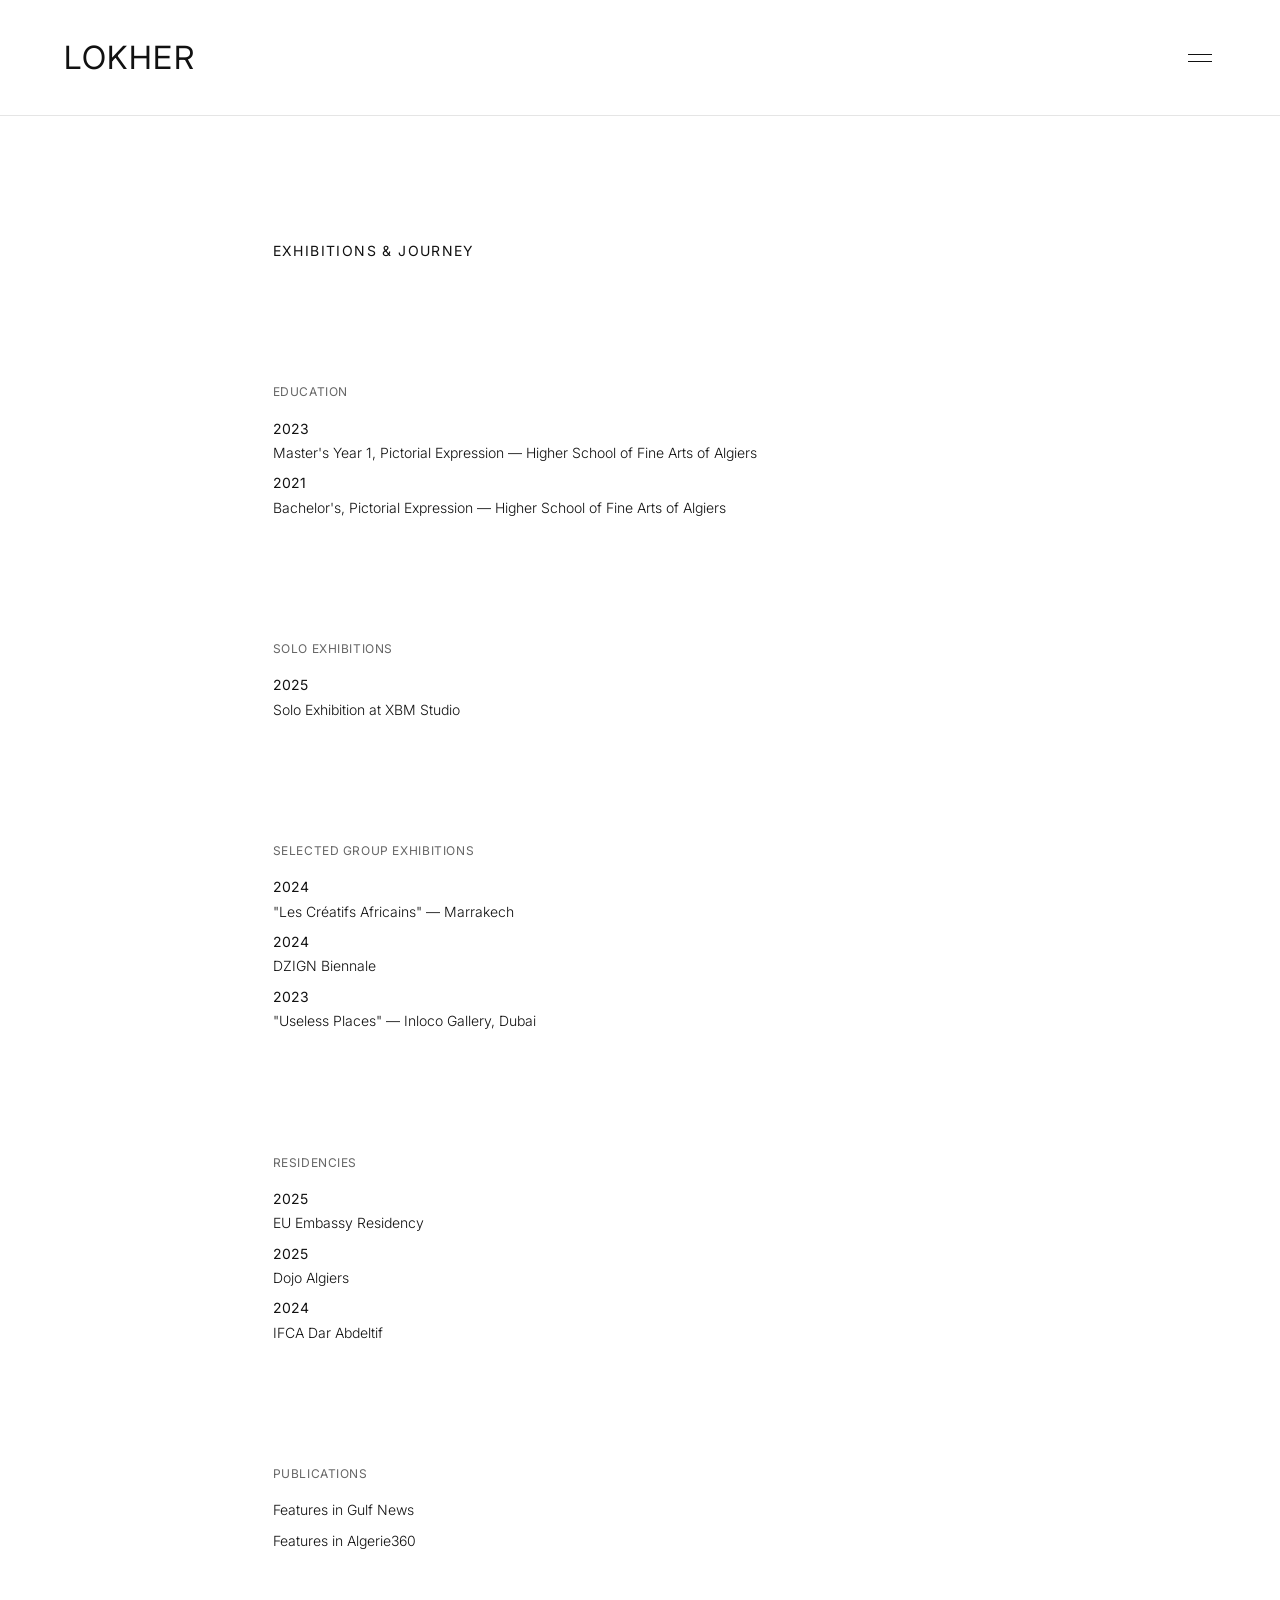
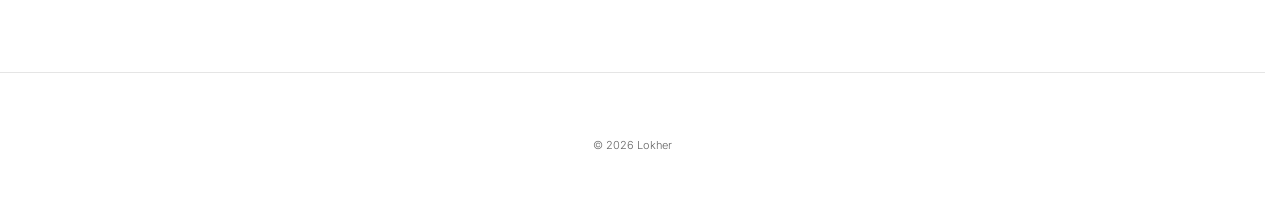
==== journey.html @ 9efd9e7e "feat: restructure to multi-page portfolio, add homepage animation, and extract CV" ====
<!DOCTYPE html>
<html lang="en">
<head>
    <meta charset="UTF-8">
    <meta name="viewport" content="width=device-width, initial-scale=1.0">
    <title>Lokher — Exhibitions & Journey</title>
    <meta name="description" content="Portfolio of Lokher, artist based in Algiers, Algeria">
    <link rel="stylesheet" href="style.css">
    <link rel="preconnect" href="https://fonts.googleapis.com">
    <link rel="preconnect" href="https://fonts.gstatic.com" crossorigin>
    <link href="https://fonts.googleapis.com/css2?family=Inter:wght@300;400&display=swap" rel="stylesheet">
</head>
<body>
    <header class="header">
        <a href="/" class="logo">Lokher</a>
        <button class="menu-toggle" aria-label="Open menu" aria-expanded="false">
            <span class="menu-line"></span>
            <span class="menu-line"></span>
        </button>
    </header>

    <nav class="nav-overlay" aria-hidden="true">
        <button class="nav-close" aria-label="Close menu">
            <span class="menu-line"></span>
            <span class="menu-line"></span>
        </button>
        <ul class="nav-list">
            <li><a href="index.html">Home</a></li>
            <li><a href="portfolio.html">Selected Works</a></li>
            <li><a href="journey.html">Exhibitions & Journey</a></li>
            <li><a href="index.html#about">About</a></li>
            <li><a href="index.html#contact">Contact</a></li>
        </ul>
        <div class="nav-meta">
            <p>Algiers, Algeria</p>
        </div>
    </nav>

    <main>
        <section class="journey">
            <div class="journey-content">
                <h2>Exhibitions & Journey</h2>

                <div class="timeline">
                    <div class="timeline-item">
                        <h3>Education</h3>
                        <ul>
                            <li><span class="year">2023</span> Master's Year 1, Pictorial Expression — Higher School of Fine Arts of Algiers</li>
                            <li><span class="year">2021</span> Bachelor's, Pictorial Expression — Higher School of Fine Arts of Algiers</li>
                        </ul>
                    </div>

                    <div class="timeline-item">
                        <h3>Solo Exhibitions</h3>
                        <ul>
                            <li><span class="year">2025</span> Solo Exhibition at XBM Studio</li>
                        </ul>
                    </div>

                    <div class="timeline-item">
                        <h3>Selected Group Exhibitions</h3>
                        <ul>
                            <li><span class="year">2024</span> "Les Créatifs Africains" — Marrakech</li>
                            <li><span class="year">2024</span> DZIGN Biennale</li>
                            <li><span class="year">2023</span> "Useless Places" — Inloco Gallery, Dubai</li>
                        </ul>
                    </div>

                    <div class="timeline-item">
                        <h3>Residencies</h3>
                        <ul>
                            <li><span class="year">2025</span> EU Embassy Residency</li>
                            <li><span class="year">2025</span> Dojo Algiers</li>
                            <li><span class="year">2024</span> IFCA Dar Abdeltif</li>
                        </ul>
                    </div>

                    <div class="timeline-item">
                        <h3>Publications</h3>
                        <ul>
                            <li>Features in Gulf News</li>
                            <li>Features in Algerie360</li>
                        </ul>
                    </div>
                </div>
            </div>
        </section>
    </main>

    <footer class="footer">
        <p>&copy; 2026 Lokher</p>
    </footer>

    <script src="script.js"></script>
</body>
</html>
---- style.css ----
*, *::before, *::after {
    margin: 0;
    padding: 0;
    box-sizing: border-box;
}

:root {
    --bg: #FFFFFF;
    --text: #111111;
    --text-light: #666666;
    --border: #e5e5e5;
    --font: 'Inter', -apple-system, BlinkMacSystemFont, sans-serif;
    --spacing-xs: 8px;
    --spacing-sm: 16px;
    --spacing-md: 32px;
    --spacing-lg: 64px;
    --spacing-xl: 120px;
    --spacing-2xl: 180px;
}

html {
    font-size: 16px;
    scroll-behavior: smooth;
    scrollbar-gutter: stable;
}

body {
    font-family: var(--font);
    font-weight: 300;
    background-color: var(--bg);
    color: var(--text);
    line-height: 1.6;
    -webkit-font-smoothing: antialiased;
    -moz-osx-font-smoothing: grayscale;
}

a {
    color: inherit;
    text-decoration: none;
}

ul {
    list-style: none;
}

img {
    max-width: 100%;
    height: auto;
    display: block;
}

button {
    background: none;
    border: none;
    cursor: pointer;
    font: inherit;
    color: inherit;
}

.header {
    position: fixed;
    top: 0;
    left: 0;
    right: 0;
    display: flex;
    justify-content: space-between;
    align-items: center;
    padding: var(--spacing-md) var(--spacing-lg);
    z-index: 100;
    background: var(--bg);
    border-bottom: 1px solid var(--border);
}

.logo {
    font-size: 32px;
    font-weight: 400;
    letter-spacing: 0.05em;
    text-transform: uppercase;
}

.menu-toggle {
    display: flex;
    flex-direction: column;
    justify-content: center;
    align-items: center;
    width: 32px;
    height: 32px;
    gap: 6px;
    transition: opacity 0.2s ease;
}

.menu-toggle:hover {
    opacity: 0.6;
}

.menu-line {
    width: 24px;
    height: 1px;
    background: var(--text);
    transition: transform 0.2s ease, opacity 0.2s ease;
}

.menu-toggle[aria-expanded="true"] .menu-line:first-child {
    transform: translateY(3.5px) rotate(45deg);
}

.menu-toggle[aria-expanded="true"] .menu-line:last-child {
    transform: translateY(-3.5px) rotate(-45deg);
}

.nav-overlay {
    position: fixed;
    inset: 0;
    background: var(--bg);
    z-index: 200;
    display: flex;
    flex-direction: column;
    justify-content: center;
    align-items: center;
    opacity: 0;
    visibility: hidden;
    transition: opacity 0.2s ease, visibility 0.2s ease;
}

.nav-overlay.active {
    opacity: 1;
    visibility: visible;
}

.nav-close {
    position: absolute;
    top: var(--spacing-md);
    right: var(--spacing-lg);
    display: flex;
    flex-direction: column;
    justify-content: center;
    align-items: center;
    width: 32px;
    height: 32px;
    gap: 6px;
    background: var(--bg);
    z-index: 10;
}

.nav-close .menu-line {
    width: 24px;
    position: relative;
}

.nav-close .menu-line:first-child {
    transform: translateY(3.5px) rotate(45deg);
}

.nav-close .menu-line:last-child {
    transform: translateY(-3.5px) rotate(-45deg);
}

.nav-list {
    display: flex;
    flex-direction: column;
    align-items: center;
    gap: var(--spacing-lg);
}

.nav-list a {
    font-size: 32px;
    font-weight: 300;
    transition: opacity 0.2s ease;
}

.nav-list a:hover {
    opacity: 0.5;
}

.nav-meta {
    position: absolute;
    bottom: var(--spacing-lg);
    font-size: 12px;
    color: var(--text-light);
}

main {
    padding-top: var(--spacing-xl);
}

.works {
    padding: var(--spacing-xl) var(--spacing-lg);
    min-height: 100vh;
    border-bottom: 1px solid var(--border);
}

.works-header {
    margin-bottom: var(--spacing-2xl);
}

.works-header h1 {
    font-size: 14px;
    font-weight: 400;
    letter-spacing: 0.1em;
    text-transform: uppercase;
}

.gallery {
    display: grid;
    grid-template-columns: repeat(1, 1fr);
    gap: var(--spacing-2xl);
}

.artwork {
    display: flex;
    flex-direction: column;
    gap: var(--spacing-sm);
}

.artwork-image {
    background: #f5f5f5;
    overflow: hidden;
}

.artwork-image img {
    width: 100%;
    height: auto;
    transition: transform 0.4s ease;
}

.artwork:hover .artwork-image img {
    transform: scale(1.02);
}

.artwork-info {
    display: flex;
    flex-direction: column;
    gap: 2px;
}

.artwork-info h2 {
    font-size: 13px;
    font-weight: 400;
}

.artwork-info p {
    font-size: 11px;
    font-weight: 300;
    color: var(--text-light);
}

.about {
    padding: var(--spacing-2xl) var(--spacing-lg);
    min-height: 100vh;
    display: flex;
    align-items: center;
    justify-content: center;
    border-bottom: 1px solid var(--border);
}

.about-content {
    max-width: 480px;
}

.about h2 {
    font-size: 14px;
    font-weight: 400;
    letter-spacing: 0.1em;
    text-transform: uppercase;
    margin-bottom: var(--spacing-md);
}

.about p {
    font-size: 14px;
    font-weight: 300;
    line-height: 1.8;
    margin-bottom: var(--spacing-sm);
}

.contact {
    padding: var(--spacing-2xl) var(--spacing-lg);
    min-height: 50vh;
    display: flex;
    align-items: center;
    justify-content: center;
    border-bottom: 1px solid var(--border);
}

.contact-content {
    max-width: 480px;
}

.contact h2 {
    font-size: 14px;
    font-weight: 400;
    letter-spacing: 0.1em;
    text-transform: uppercase;
    margin-bottom: var(--spacing-md);
}

.contact address {
    font-style: normal;
}

.contact address p {
    font-size: 14px;
    font-weight: 300;
    margin-bottom: var(--spacing-xs);
}

.contact address a {
    transition: opacity 0.2s ease;
}

.contact address a:hover {
    opacity: 0.5;
}

.footer {
    padding: var(--spacing-lg);
    text-align: center;
    border-top: 1px solid var(--border);
}

.footer p {
    font-size: 11px;
    font-weight: 300;
    color: var(--text-light);
}

@media (min-width: 768px) {
    .gallery {
        grid-template-columns: repeat(2, 1fr);
        column-gap: var(--spacing-xl);
        row-gap: var(--spacing-2xl);
    }
}

@media (min-width: 1200px) {
    .gallery {
        grid-template-columns: repeat(3, 1fr);
        column-gap: var(--spacing-xl);
    }
}

@media (min-width: 1600px) {
    .gallery {
        grid-template-columns: repeat(3, 1fr);
        column-gap: var(--spacing-2xl);
        row-gap: var(--spacing-2xl);
        max-width: 1600px;
        margin: 0 auto;
    }
}

.artwork-link {
    display: block;
    width: 100%;
    cursor: pointer;
    background: none;
    border: none;
    padding: 0;
    text-align: left;
}

.lightbox {
    position: fixed;
    inset: 0;
    background: var(--bg);
    z-index: 300;
    display: flex;
    flex-direction: column;
    justify-content: center;
    align-items: center;
    opacity: 0;
    visibility: hidden;
    transition: opacity 0.3s ease, visibility 0s linear 0.3s;
    padding: var(--spacing-lg);
}

.lightbox.active {
    opacity: 1;
    visibility: visible;
    transition: opacity 0.3s ease, visibility 0s linear 0s;
}

.lightbox.active .lightbox-image {
    transform: scale(1);
    opacity: 1;
}

.lightbox-content {
    max-width: 90vw;
    max-height: 70vh;
    display: flex;
    justify-content: center;
    align-items: center;
}

.lightbox-image {
    max-width: 100%;
    max-height: 70vh;
    object-fit: contain;
    transform: scale(0.95);
    opacity: 0;
    will-change: transform, opacity;
    transition: transform 0.4s cubic-bezier(0.16, 1, 0.3, 1), opacity 0.4s ease;
}

.lightbox-info {
    margin-top: var(--spacing-md);
    text-align: center;
    transform: translateY(10px);
    opacity: 0;
    transition: transform 0.4s ease 0.1s, opacity 0.4s ease 0.1s;
}

.lightbox.active .lightbox-info {
    transform: translateY(0);
    opacity: 1;
}

.lightbox-info h2 {
    font-size: 14px;
    font-weight: 400;
    margin-bottom: var(--spacing-xs);
}

.lightbox-info p {
    font-size: 12px;
    font-weight: 300;
    color: var(--text-light);
}

.full-width-image {
    width: 100vw;
    margin-left: calc(-50vw + 50%);
    overflow: hidden;
}
.full-width-image img {
    width: 100%;
    height: auto;
    object-fit: cover;
    display: block;
}

#showcase {
    position: relative;
    width: 100vw;
    height: calc(100vh - 80px);
    overflow: hidden;
}

#showcase .slide {
    position: absolute;
    top: 0;
    left: 0;
    width: 100%;
    height: 100%;
    object-fit: cover;
    opacity: 0;
    transition: opacity 2s ease-in-out;
}

#showcase .slide.active {
    opacity: 1;
}

.journey {
    padding: var(--spacing-xl) var(--spacing-lg);
    min-height: 100vh;
}

.journey-content {
    max-width: 720px;
    margin: 0 auto;
}

.journey h2 {
    font-size: 14px;
    font-weight: 400;
    letter-spacing: 0.1em;
    text-transform: uppercase;
    margin-bottom: var(--spacing-xl);
}

.timeline {
    display: flex;
    flex-direction: column;
    gap: var(--spacing-xl);
}

.timeline-item h3 {
    font-size: 12px;
    font-weight: 400;
    letter-spacing: 0.05em;
    text-transform: uppercase;
    color: var(--text-light);
    margin-bottom: var(--spacing-sm);
}

.timeline-item ul {
    display: flex;
    flex-direction: column;
    gap: var(--spacing-xs);
}

.timeline-item li {
    font-size: 14px;
    font-weight: 300;
    line-height: 1.6;
    display: flex;
    flex-direction: column;
    gap: 2px;
}

.timeline-item li .year {
    font-weight: 400;
    color: var(--text);
}
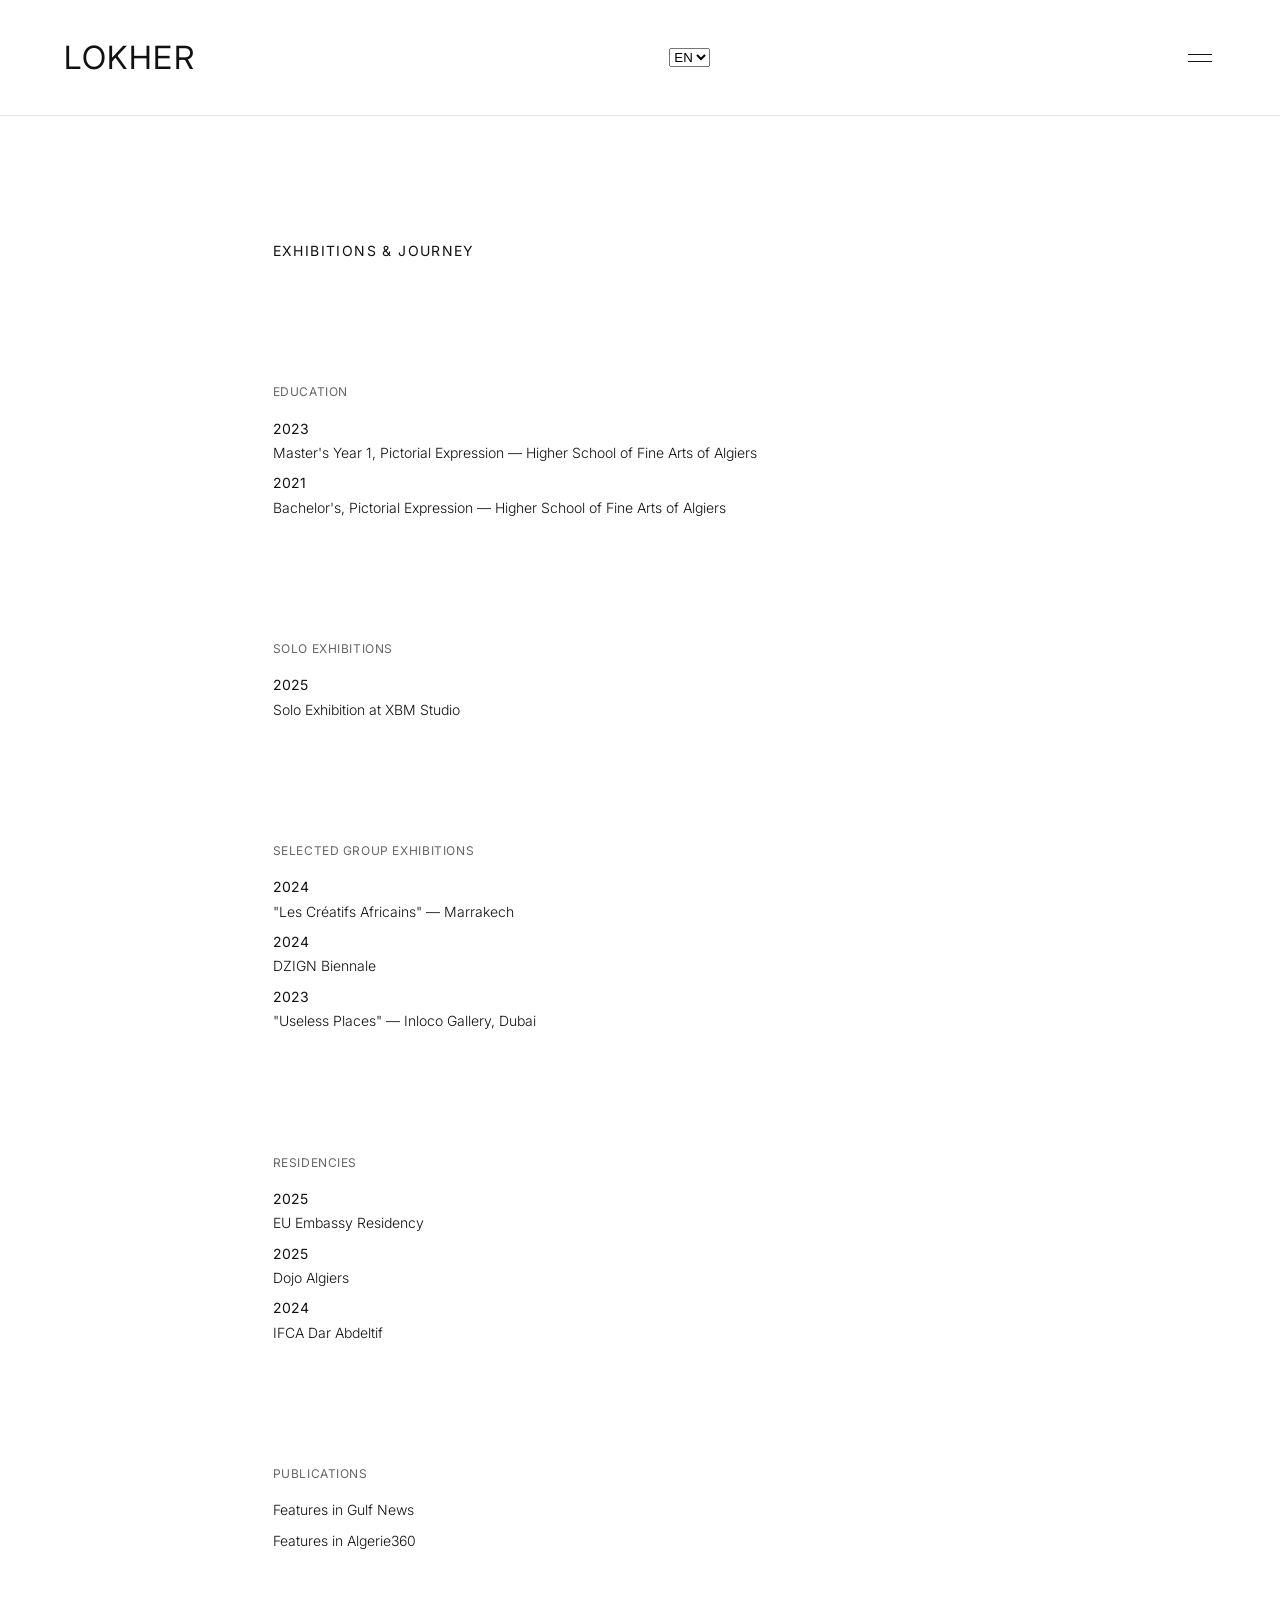
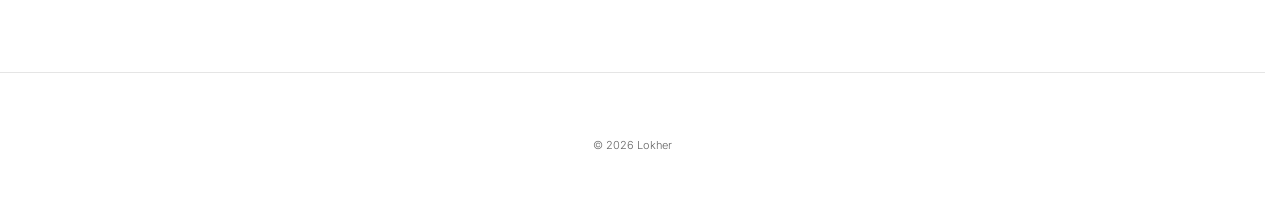
==== commit eaac6181: "Add compressed HD images and update portfolio structure" ====
--- a/journey.html
+++ b/journey.html
@@ -13,6 +13,7 @@
 <body>
     <header class="header">
         <a href="/" class="logo">Lokher</a>
+        <select id="lang-switch"><option value="en">EN</option><option value="fr">FR</option><option value="ar">ع</option></select>
         <button class="menu-toggle" aria-label="Open menu" aria-expanded="false">
             <span class="menu-line"></span>
             <span class="menu-line"></span>
@@ -25,11 +26,11 @@
             <span class="menu-line"></span>
         </button>
         <ul class="nav-list">
-            <li><a href="index.html">Home</a></li>
-            <li><a href="portfolio.html">Selected Works</a></li>
-            <li><a href="journey.html">Exhibitions & Journey</a></li>
-            <li><a href="index.html#about">About</a></li>
-            <li><a href="index.html#contact">Contact</a></li>
+            <li><a href="index.html" data-i18n="nav-home">Home</a></li>
+            <li><a href="portfolio.html" data-i18n="nav-works">Selected Works</a></li>
+            <li><a href="journey.html" data-i18n="nav-journey">Exhibitions & Journey</a></li>
+            <li><a href="index.html#about" data-i18n="nav-about">About</a></li>
+            <li><a href="index.html#contact" data-i18n="nav-contact">Contact</a></li>
         </ul>
         <div class="nav-meta">
             <p>Algiers, Algeria</p>
@@ -91,6 +92,7 @@
         <p>&copy; 2026 Lokher</p>
     </footer>
 
+    <script src="translations.js"></script>
     <script src="script.js"></script>
 </body>
 </html>
